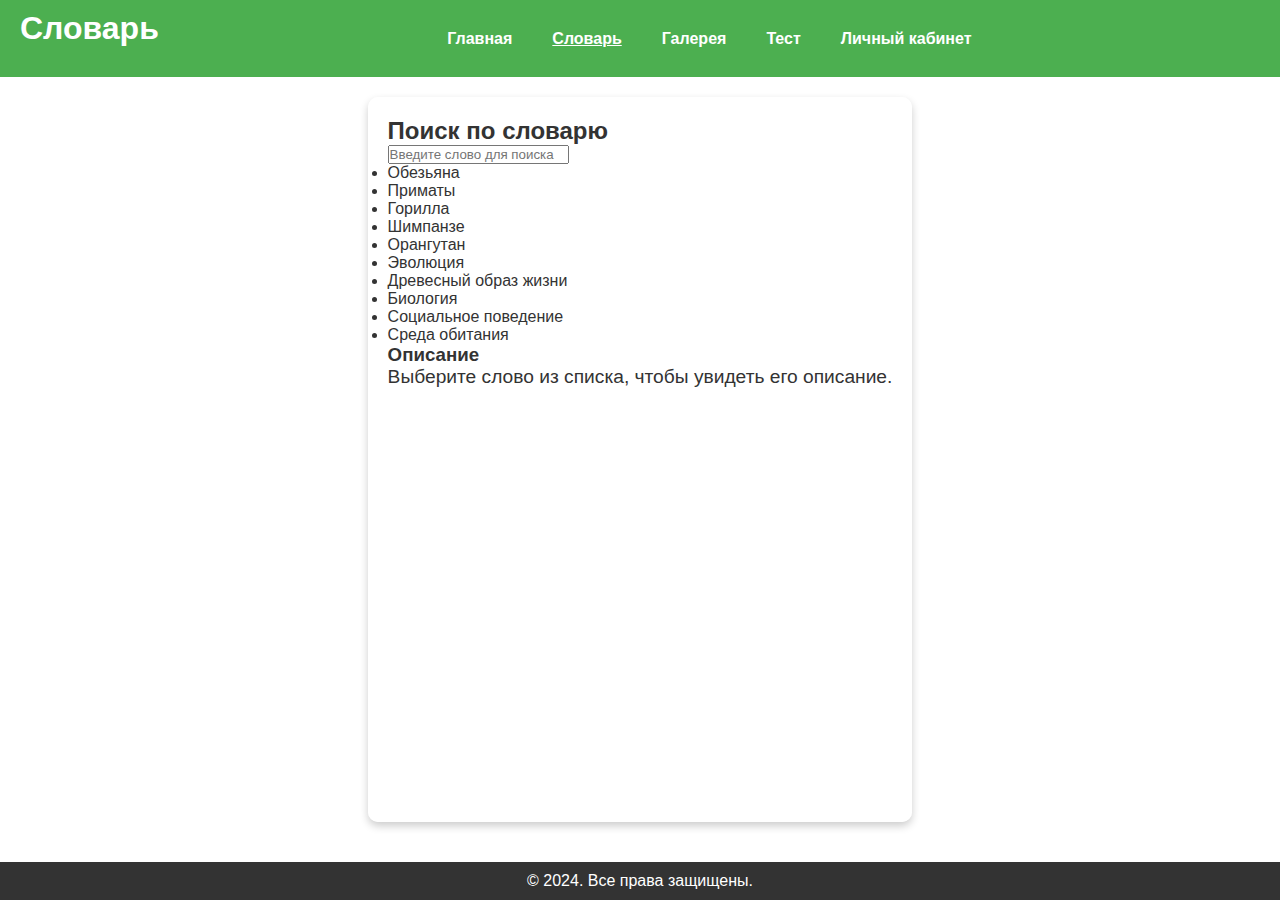
==== dictionary.html @ 4b58988d "Monk" ====
<!DOCTYPE html>
<html lang="ru">
<head>
  <meta charset="UTF-8">
  <meta name="viewport" content="width=device-width, initial-scale=1.0">
  <title>Словарь</title>
  <link rel="stylesheet" href="css/style.css">
</head>
<body>
  <div class="wrapper">
    <header>
      <h1>Словарь</h1>
      <nav>
        <ul>
          <li><a href="index.html">Главная</a></li>
          <li><a href="dictionary.html" class="active">Словарь</a></li>
          <li><a href="gallery.html">Галерея</a></li>
          <li><a href="test.html">Тест</a></li>
          <li><a href="profile.html">Личный кабинет</a></li>
        </ul>
      </nav>
      <div id="username"></div>
    
    </header>

    <main>
      <h2>Поиск по словарю</h2>
      <input type="text" id="search" placeholder="Введите слово для поиска">
      
      <ul id="dictionary-list">
        <li data-term="Обезьяна">Обезьяна</li>
        <li data-term="Приматы">Приматы</li>
        <li data-term="Горилла">Горилла</li>
        <li data-term="Шимпанзе">Шимпанзе</li>
        <li data-term="Орангутан">Орангутан</li>
        <li data-term="Эволюция">Эволюция</li>
        <li data-term="Древесный образ жизни">Древесный образ жизни</li>
        <li data-term="Биология">Биология</li>
        <li data-term="Социальное поведение">Социальное поведение</li>
        <li data-term="Среда обитания">Среда обитания</li>
      </ul>

      <div id="definition">
        <h3>Описание</h3>
        <p id="definition-text">Выберите слово из списка, чтобы увидеть его описание.</p>
      </div>
    </main>

    <footer>
      <p>&copy; 2024. Все права защищены.</p>
    </footer>
  </div>

  <script src="js/script.js"></script>
</body>
</html>
---- css/style.css ----
/* Общие настройки */
* {
    margin: 0;
    padding: 0;
    box-sizing: border-box;
  }
  
  body {
    font-family: Arial, sans-serif;
    margin: 0;
    padding: 0;
    /* Масштабируем фон */
    color: #333;
    min-height: 100vh; /* Минимальная высота на случай пустых страниц */
    background: url('https://www.the-sun.com/wp-content/uploads/sites/6/2021/06/NINTCHDBPICT000294201507.jpg') no-repeat center top; 
    background-size: cover; 
  }
  
  /* Стили header */
  header {
    background-color: #4CAF50;
    color: white;
    padding: 10px 20px;
    display: flex;
    justify-content: space-between;
    align-items: center;
  }
  
  header nav ul {
    list-style: none;
    display: flex;
  }
  header nav a {
    color: white;
    text-decoration: none;
    margin: 0 10px;
  }
  header nav ul li {
    margin: 0 10px;
  }
  
  header nav ul li a {
    color: white;
    text-decoration: none;
    font-weight: bold;
  }
  
  header nav ul li a.active {
    text-decoration: underline;
  }
  
  .user-info {
    display: flex;
    align-items: center;
  }
  
  .user-info #username {
    margin-right: 10px;
  }
  
  /* Стили main */
  main {
    flex: 1; /* Растягиваем основной блок, чтобы он занимал всё доступное пространство */
    background: rgba(255, 255, 255, 0.8); /* Полупрозрачный белый фон */
    margin: 20px auto;
    padding: 20px;
    max-width: 800px;
    border-radius: 10px; /* Скруглённые углы */
    box-shadow: 0 4px 8px rgba(0, 0, 0, 0.2); /* Тень для объёма */
  }
  
  h1 {
    margin-bottom: 20px;
  }
  
  /* Стили footer */
  footer {
    background-color: #333;
    color: white;
    text-align: center;
    padding: 10px 20px;
    margin-top: 20px;
  }
  
  footer a {
    color: #4CAF50;
    text-decoration: none;
    margin: 0 5px;
  }
  
  footer a:hover {
    text-decoration: underline;
  }
  
  /* Формы */
  form {
    margin: 20px 0;
  }
  
  form label {
    display: block;
    margin-bottom: 10px;
  }
  
  form input, form select, form button {
    width: 100%;
    padding: 10px;
    margin-bottom: 10px;
    border: 1px solid #ddd;
    border-radius: 5px;
  }
  
  /* Галерея */
  .slider {
    display: flex;
    align-items: center;
    justify-content: center;
    margin: 20px 0;
  }
  
  .slider img {
    max-width: 100%;
    height: auto;
  }
  
  .slider button {
    padding: 10px 20px;
    background-color: #4CAF50;
    color: white;
    border: none;
    cursor: pointer;
  }
  
  .slider button:disabled {
    background-color: #ccc;
    cursor: not-allowed;
  }
  
  /* Словарь */
  #dictionary {
    list-style: none;
    padding: 0;
  }
  
  #dictionary li {
    margin: 10px 0;
    cursor: pointer;
    color: #4CAF50;
  }
  
  #dictionary li:hover {
    text-decoration: underline;
  }
  
  .wrapper {
    display: flex;
    flex-direction: column;
    min-height: 100vh; /* Высота страницы равна высоте экрана */}
    .slider {
      position: relative;
      max-width: 600px;
      margin: 20px auto;
      overflow: hidden;
      border: 2px solid #ccc;
      border-radius: 8px;
    }
    
    .slides {
      display: flex;
      transition: transform 0.5s ease-in-out;
    }
    
    .slide {
      min-width: 100%;
      display: none;
      object-fit: cover;
    }
    
    .slide.active {
      display: block;
    }
    
    button.prev, button.next {
      position: absolute;
      top: 50%;
      transform: translateY(-50%);
      background-color: rgba(0, 0, 0, 0.5);
      color: #fff;
      border: none;
      padding: 10px;
      cursor: pointer;
      z-index: 10;
    }
    
    button.prev {
      left: 10px;
    }
    
    button.next {
      right: 10px;
    }
    
    .slider-info {
      text-align: center;
      margin-top: 10px;
      font-size: 1.2em;
    }
    .slide {
      position: relative;
      display: none;
    }
    
    .slide.active {
      display: block;
    }
    
    .slide img {
      width: 100%;
      height: auto;
      border-radius: 8px;
    }
    
    .caption {
      position: absolute;
      bottom: 10px;
      left: 50%;
      transform: translateX(-50%);
      background: rgba(0, 0, 0, 0.7);
      color: #fff;
      padding: 5px 10px;
      border-radius: 4px;
      font-size: 1em;
      text-align: center;
    }
    .auth-info {
      display: flex;
      justify-content: space-between;
      align-items: center;
      margin-top: 10px;
    }
    
    .auth-info #logout-btn {
      background-color: #ff4d4d;
      color: white;
      border: none;
      padding: 5px 10px;
      border-radius: 4px;
      cursor: pointer;
    }
    
    .auth-info #logout-btn:hover {
      background-color: #e60000;
    }
    
    main p {
      font-size: 1.2em;
      margin-bottom: 10px;
    }
    
    #logout-btn-main {
      background-color: #ff4d4d;
      color: white;
      border: none;
      padding: 10px 20px;
      border-radius: 4px;
      cursor: pointer;
      margin-top: 20px;
    }
    
    #logout-btn-main:hover {
      background-color: #e60000;
    }
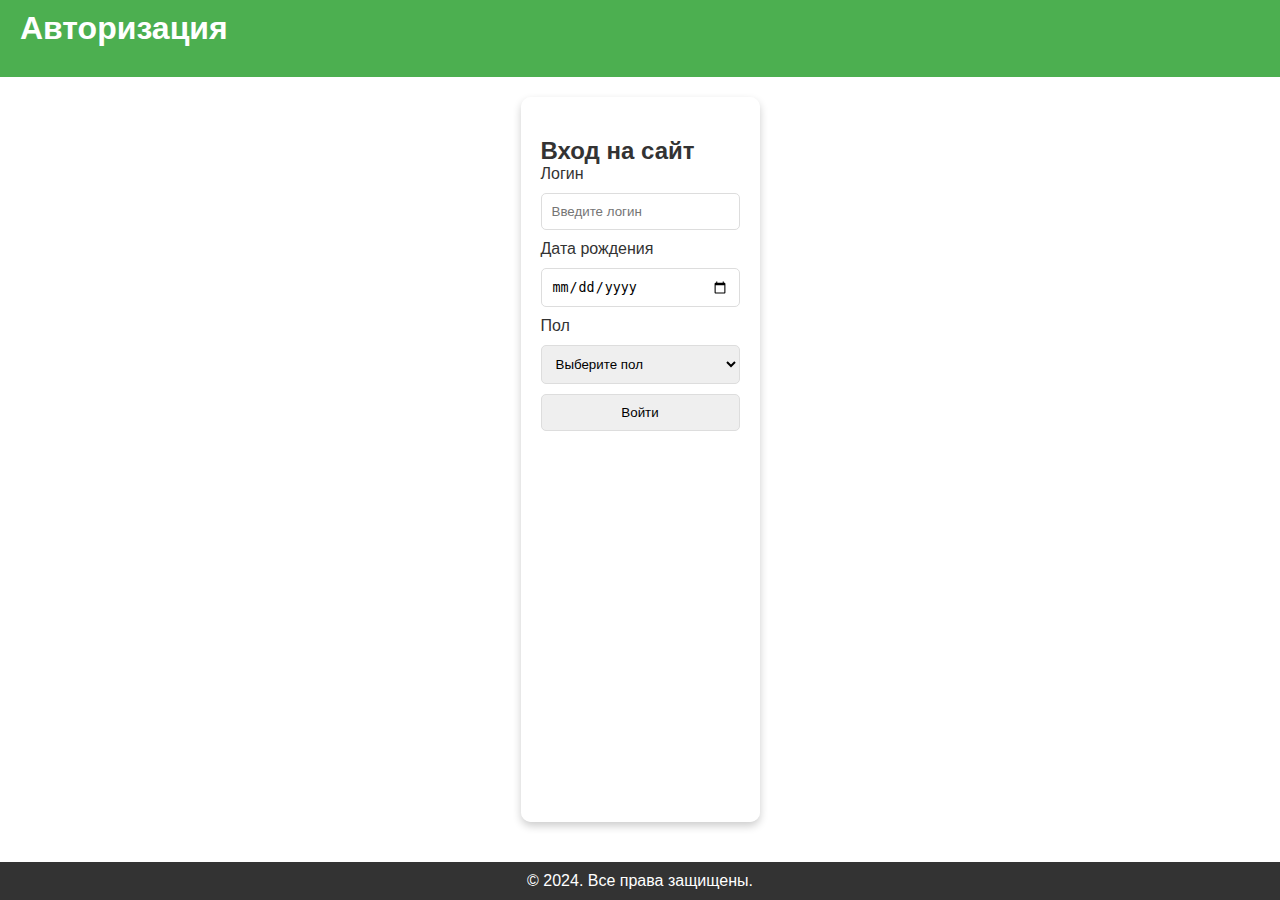
==== commit f14f89ef: "monk" ====
--- a/dictionary.html
+++ b/dictionary.html
@@ -51,6 +51,7 @@
     </footer>
   </div>
 
+  <script src="js/dir.js"></script>
   <script src="js/script.js"></script>
 </body>
 </html>
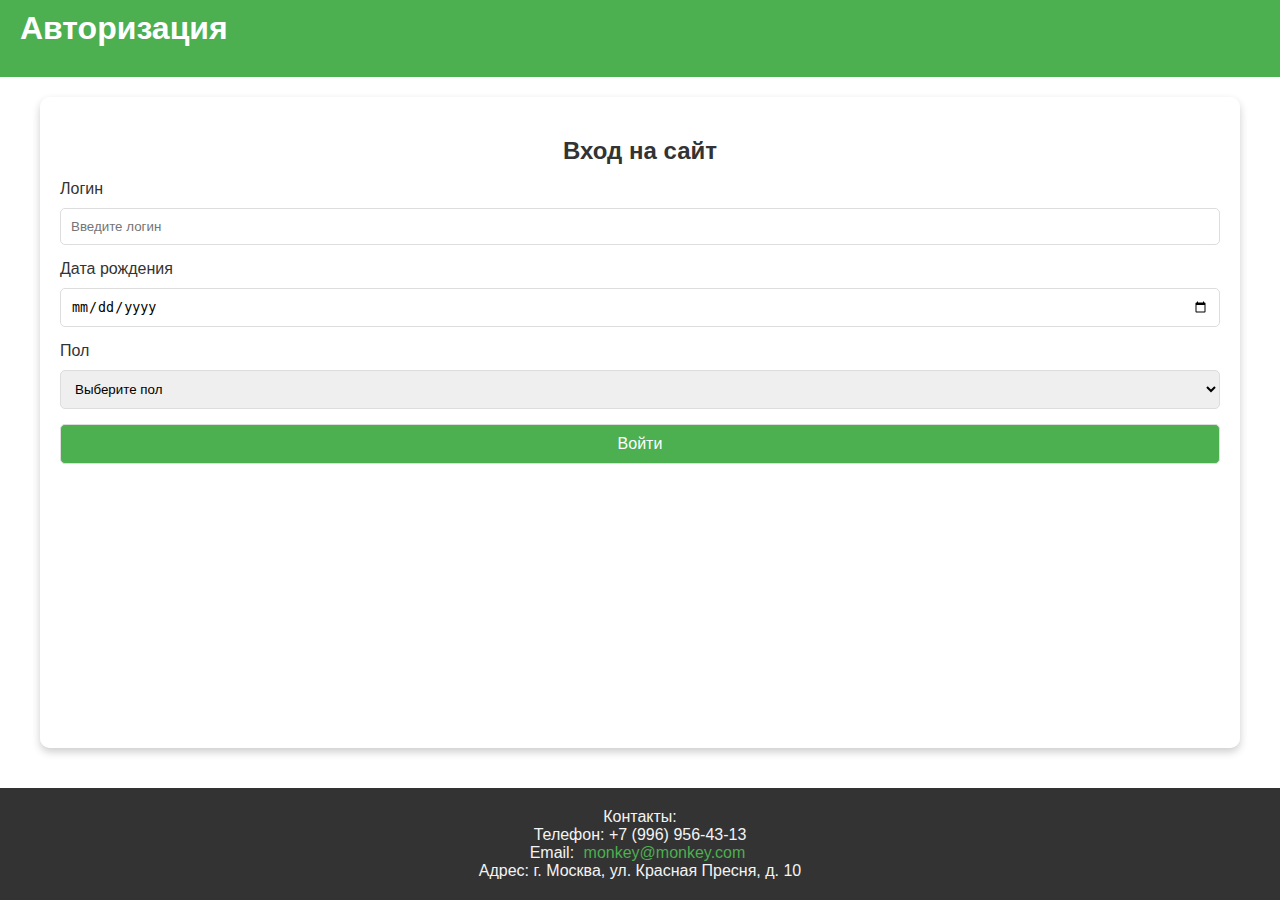
==== commit 8cd468f8: "monk" ====
--- a/dictionary.html
+++ b/dictionary.html
@@ -19,7 +19,10 @@
           <li><a href="profile.html">Личный кабинет</a></li>
         </ul>
       </nav>
-      <div id="username"></div>
+      <div id="user-info">
+        <span id="username"></span>
+        <button id="logout-btn" style="display:none;">Выйти</button>
+      </div>
     
     </header>
 
@@ -47,11 +50,19 @@
     </main>
 
     <footer>
-      <p>&copy; 2024. Все права защищены.</p>
+      <div class="footer-contacts">
+        <h3>Контакты</h3>
+        <ul>
+          <li><strong>Телефон:</strong> +7 (996) 956-43-13</li>
+          <li><strong>Email:</strong> <a href="mailto:monkey@monkey.com">monkey@monkey.com</a></li>
+          <li><strong>Адрес:</strong> г. Москва, ул. Красная Пресня, д. 10</li>
+        </ul>
+      </div>
     </footer>
   </div>
 
   <script src="js/dir.js"></script>
   <script src="js/script.js"></script>
+  <script src="js/username.js"></script>
 </body>
 </html>
--- a/css/style.css
+++ b/css/style.css
@@ -60,13 +60,22 @@
   
   /* Стили main */
   main {
-    flex: 1; /* Растягиваем основной блок, чтобы он занимал всё доступное пространство */
+    flex: auto; /* Растягиваем основной блок, чтобы он занимал всё доступное пространство */
     background: rgba(255, 255, 255, 0.8); /* Полупрозрачный белый фон */
     margin: 20px auto;
     padding: 20px;
-    max-width: 800px;
+    max-width: 1200px;
     border-radius: 10px; /* Скруглённые углы */
     box-shadow: 0 4px 8px rgba(0, 0, 0, 0.2); /* Тень для объёма */
+    width: 100%;
+  }
+  main h2, main p {
+    margin-bottom: 15px;
+  }
+  
+  main ul {
+    list-style: disc inside;
+    margin-top: 10px;
   }
   
   h1 {
@@ -158,22 +167,36 @@
     min-height: 100vh; /* Высота страницы равна высоте экрана */}
     .slider {
       position: relative;
-      max-width: 600px;
-      margin: 20px auto;
+      width: auto;
+      height: 600px; /* Высота всего слайдера */
       overflow: hidden;
-      border: 2px solid #ccc;
-      border-radius: 8px;
-    }
-    
-    .slides {
+      border-radius: 10px;
+    }
+    .slides-container {
       display: flex;
       transition: transform 0.5s ease-in-out;
     }
     
+    .slides {
+      position: relative;
+      width: 100%;
+      overflow: hidden;
+    }
+    
     .slide {
       min-width: 100%;
-      display: none;
-      object-fit: cover;
+      height: 400px; /* Та же высота, что и у слайдера */
+      text-align: center;
+      display: flex;
+      align-items: center;
+      justify-content: center;
+    }
+    
+    .slide img {
+      width: 100%;
+      
+      object-fit: cover; /* Или object-fit: contain, если не хотите обрезать */
+      border-radius: 10px;
     }
     
     .slide.active {
@@ -205,20 +228,7 @@
       margin-top: 10px;
       font-size: 1.2em;
     }
-    .slide {
-      position: relative;
-      display: none;
-    }
-    
-    .slide.active {
-      display: block;
-    }
-    
-    .slide img {
-      width: 100%;
-      height: auto;
-      border-radius: 8px;
-    }
+    
     
     .caption {
       position: absolute;
@@ -270,5 +280,129 @@
     #logout-btn-main:hover {
       background-color: #e60000;
     }
-        
-    +     /* Общие стили для ошибок */
+.error-message {
+  color: red;
+  font-size: 14px;
+  margin: 5px 0 0;
+  display: block;
+}
+
+
+  
+
+.wrapper {
+  width: 100%;
+  margin: 0 auto;
+}
+
+h1, h2 {
+  text-align: center;
+}
+
+.question {
+  margin-bottom: 15px;
+}
+
+button {
+  padding: 10px 20px;
+  background-color: #4CAF50;
+  color: white;
+  border: none;
+  cursor: pointer;
+  font-size: 16px;
+}
+
+button:hover {
+  background-color: #45a049;
+}
+
+.error {
+  font-size: 14px;
+  margin-top: 5px;
+}
+
+.error {
+  color: red;
+}
+
+.error.correct {
+  color: green;
+}
+
+#result {
+  margin-top: 20px;
+  text-align: center;
+}
+ footer {
+  background-color: #333;
+  color: #f4f4f4;
+  padding: 20px;
+  text-align: center;
+}
+
+footer .footer-contacts {
+  max-width: 500px;
+  margin: 0 auto;
+}
+
+footer .footer-contacts h3 {
+  font-size: 1.5em;
+  margin-bottom: 10px;
+  color: #ffcc00;
+}
+
+footer .footer-contacts ul {
+  list-style-type: none;
+  padding: 0;
+}
+
+footer .footer-contacts li {
+  margin: 10px 0;
+}
+
+footer .footer-contacts a {
+  color: #ffcc00;
+  text-decoration: none;
+}
+
+footer .footer-contacts a:hover {
+  text-decoration: underline;
+}
+/* Общий стиль для секции с фактами */
+#monkey-facts {
+  background-color: #f9f9f9;
+  border: 1px solid #ddd;
+  border-radius: 8px;
+  padding: 20px;
+  margin: 20px 0;
+  box-shadow: 0 4px 6px rgba(0, 0, 0, 0.1);
+}
+
+#monkey-facts h3 {
+  font-size: 1.8em;
+  color: #333;
+  margin-bottom: 10px;
+}
+
+.fact-list {
+  list-style: none;
+  padding: 0;
+}
+
+.fact-list li {
+  font-size: 1.1em;
+  color: #555;
+  padding: 8px 0;
+  border-bottom: 1px dotted #ccc;
+}
+
+.fact-list li:last-child {
+  border-bottom: none;
+}
+
+.fact-list li:hover {
+  color: #222;
+  background-color: #eef;
+  transition: all 0.3s ease-in-out;
+}
